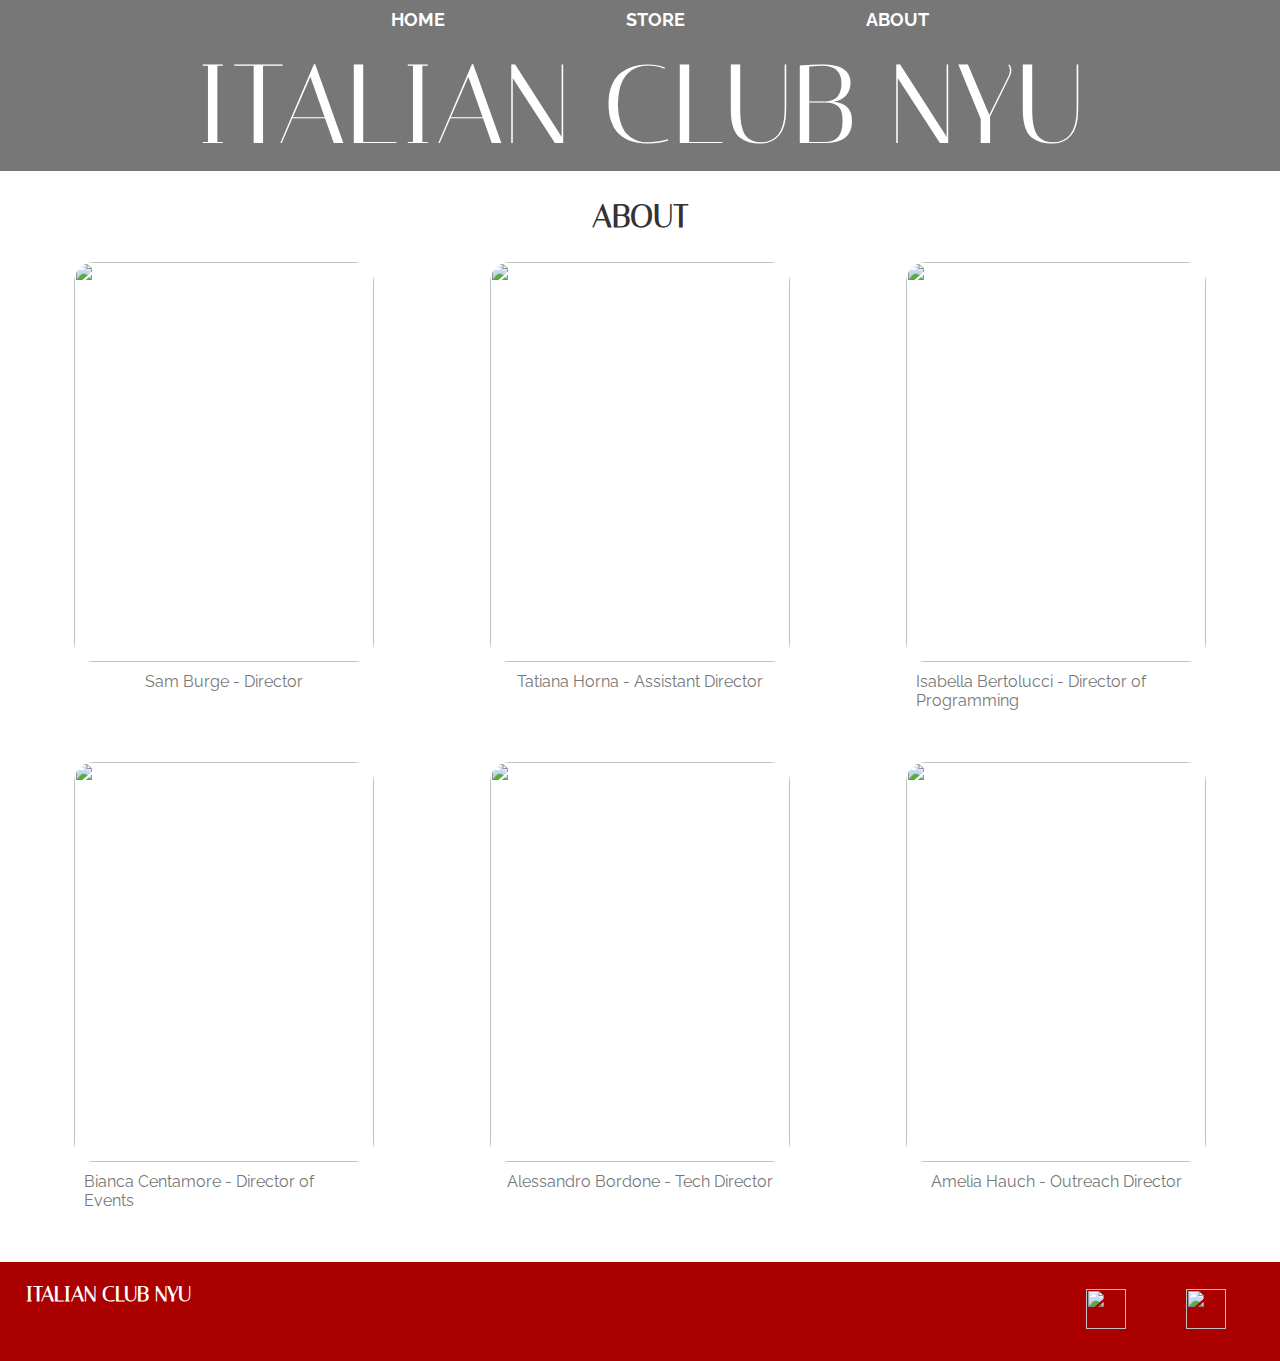
==== about.html @ 3bb6cf0e "Add files via upload" ====
<!DOCTYPE html>
<html>
    <head>
        <title>Italian Club @ NYU</title>
        <meta name = "description" content="This is the description">
        <link rel="stylesheet" href="styles.css" />
    </head>
<body>
    <header class="main-header">
        <nav class="nav main-nav">
            <ul>
                <li class="first"><a href="index.html">HOME</a></li>
                <li class="second"><a href="store.html">STORE</a></li>
                <li class="third"><a href="about.html">ABOUT</a></li>
            </ul>
        </nav>
        <h1 class="main-name main-name-large">ITALIAN CLUB NYU</h1>
    </header>
    <section class="content-section container">
        <h2 class="section-header">ABOUT</h2>
        <div class="rowabout">
            <div class="photo-name">
                <div class="introphoto">
                    <img href = "Images/Samburge.png" src = "Images/Samburge.png" height="400" width="300">
                </div>
                <div class="introname">
                <a>Sam Burge - Director</a>
                </div>
            </div>
            <div class="middle">

            </div>
            <div class="photo-name">
                <div class="introphoto">
                    <img href = "Images/tatiana.png" src = "Images/tatiana.png" height="400" width="300">
                </div>
                <div class="introname">
                <a>Tatiana Horna - Assistant Director</a>
                </div>
            </div>
            <div class="middle">

            </div>
            <div class="photo-name">
                <div class="introphoto">
                    <img href = "Images/Isa.png" src = "Images/Isa.png" height="400" width="300">
                </div>
                <div class="introname">
                <a>Isabella Bertolucci - Director of Programming</a>
                </div>
                
            </div>
        </div>
        <div class="row-divider">

        </div>
        <div class="rowabout">
            <div class="photo-name">
                <div class="introphoto">
                    <img href = "Images/Bianca.png" src = "Images/Bianca.png" height="400" width="300">
                </div>
                <div class="introname">
                <a>Bianca Centamore - Director of Events</a>
                </div>
            </div>
            <div class="middle">

            </div>
            <div class="photo-name">
                <div class="introphoto">
                    <img href = "Images/Alessandro.png" src = "Images/Alessandro.png" height="400" width="300">
                </div>
                <div class="introname">
                <a>Alessandro Bordone - Tech Director</a>
                </div>
            </div>
            <div class="middle">

            </div>
            <div class="photo-name">
                <div class="introphoto">
                    <img href = "Images/Amelia.png" src = "Images/Amelia.png" height="400" width="300">
                </div>
                <div class="introname">
                <a>Amelia Hauch - Outreach Director</a>
                </div>
                
            </div>
        </div>
    </section>
<footer class="main-nav main-footer">
    <div>
        <div class="container main-footer-container">
        <h3 class="footer-text">
            ITALIAN CLUB NYU
        </h3>
        <ul class="nav footer-nav">
            <li><a href="https://www.instagram.com/italianclubnyu/" target="_blank"><img src="Images/instawhite.png"></a></li>
            <li><a href="https://engage.nyu.edu/organization/italian-club-at-nyu" target="_blank"><img src="Images/Nyu-Logo-PNG-Image.png"></a></li>
        </ul>
    </div>
    </div>
</footer>
</body>
</html>
---- styles.css ----
@import url('https://fonts.googleapis.com/css2?family=Raleway:ital,wght@0,100..900;1,100..900&display=swap');
@import url('https://fonts.googleapis.com/css2?family=Italiana&family=Raleway:ital,wght@0,100..900;1,100..900&display=swap');
*{
    box-sizing: border-box;
    font-family: Raleway;
    color: #777
}

html, body{
    margin: 0;
    padding: 0;
}
.nav ul{
    margin:0;

}
.nav li{
    display: inline;
}

.nav a{
    display: inline-block;
    padding-top: .5em;
    padding-bottom: .5em;
    padding-left: 5em;
    padding-right: 5em;
    color: white;
    font-weight: 700;
    text-decoration: none;
}
.main-nav{
    text-align: center;
    font-size: 1.1em;
    font-weight: lighter;
    /*border-bottom: 1px solid rgba(255,255,255,.3);*/
}
.main-nav a:hover{
    background-color: rgba(255,255,255,.5);
}
.main-nav li{
    padding: 0
}
.main-name{
    text-align: center;
    margin: 0;
    font-size: 5em;
    color: white;
    font-family: "Italiana";
    font-weight: normal;
}
.main-name-large{
    font-size:7em;
}
.first a:hover{
    background-color: rgba(0,255,0,.5);
}
.second a:hover{
    background-color: rgba(255,255,255,.5);
}
.third a:hover{
    background-color: rgba(255,0,0,.5);;
}
.main-header{
    background-image: url(Images/italy-skyline-illustration-png-2385.png);
    background-size: 600px;
    background-color:#777;
    background-blend-mode: multiply;
}
.content-section{
    margin: 1em;
}
.container{
    margin: 0 auto;
    padding: 0 1.5em;
}
.section-header{
    font-family: "Italiana";
    color: #333;
    text-align: center;
    font-size: 2em;
}
.main-footer{
    background-color: rgb(170, 0, 0);
    color: white;
    margin-top: 100px;
    bottom: 0;
    width: 100%;
}
.footer-text{
    font-family: "Italiana";
    color: white;
    text-align: left;
}
.main-footer-container{
    display: flex;
}
.main-footer-container ul{
    flex-grow: 1;
    text-align: end;
    
}
.footer-nav li{
    padding: 1em;
}
.footer-nav a{
    padding-left:10px;
    padding-right:10px;
    padding-top: 10px;
    padding-bottom: 10px;
}
.footer-nav img{
    height: 40px;
    width: 40px;
}

.row{
    display:flex;
    flex-direction: row;
    height: 150px;
    align-items: center;
    justify-content: baseline;
}
.btn{
    display: flex;
    color: white;
    justify-content: center;
    align-content: center;
    cursor: pointer;
    transition: background-color 0.2s ease-in;

}
.btn:hover{
    background-color: #a70000;
}
.divider{
    display:flex;
    height:1px;
    background-color: black;
}
.date{
    display:flex;
    margin-left: 50px;
    margin-right: 30px;
    color:rgb(170, 0, 0);
    font-weight: bold;
    width: 120px;
}
.event-name{
    display:flex;
    color:rgb(170, 0, 0);
    font-weight: bold;
    align-items: center;
}
.middle{
    display:flex;
    flex-grow: 3;
}
.event-location{
    display:flex;
    color:rgb(170, 0, 0);
    font-weight: normal;
    width: 300px;

}
.event-button{
    align-items: center;
    font-weight: normal;
    width: 120px;
    height:70px;
    margin-right: 10px;

}
.event-button a{
    color: white;
}
.tour-row:last-child{
    border-bottom: none;
}
.tour-row a{
    display: block;
    text-decoration: none;
}
.tour-row li{
    list-style: none;
}
.tour-item{
    display: inline-block;
    justify-content: center;
    margin: 5% 2px 5% 2px;
}
.tour-date{
    color:rgb(170, 0, 0);
    font-weight: bold;
    margin: 5% 2px 5% 2px;
}
.tour-location{
    font-weight: bold;
    color: #777;
    margin-right: 10px;

}
.event-button{
    align-self: stretch;
    font-weight: 800;
    color: #777;
    background-color: rgba(170, 0, 0, .5);
    border: #333;
    border-radius: 15px;
}
.rowabout{
    display: flex;
    flex-direction: row;
    height:400px;
    padding-right: 50px;
    padding-left: 50px;
}
.photo-name{
    display: flex;
    flex-direction: column;
    width: 300px;
}
.introphoto{
    display:flex; 
    height: auto;
}
.introphoto img{
    object-fit: fill;
    border-radius: 20px;
    
}

.introname{
    justify-content: center;
    display:flex;
    padding: 10px;
}
.row-divider{
    height: 100px;
}
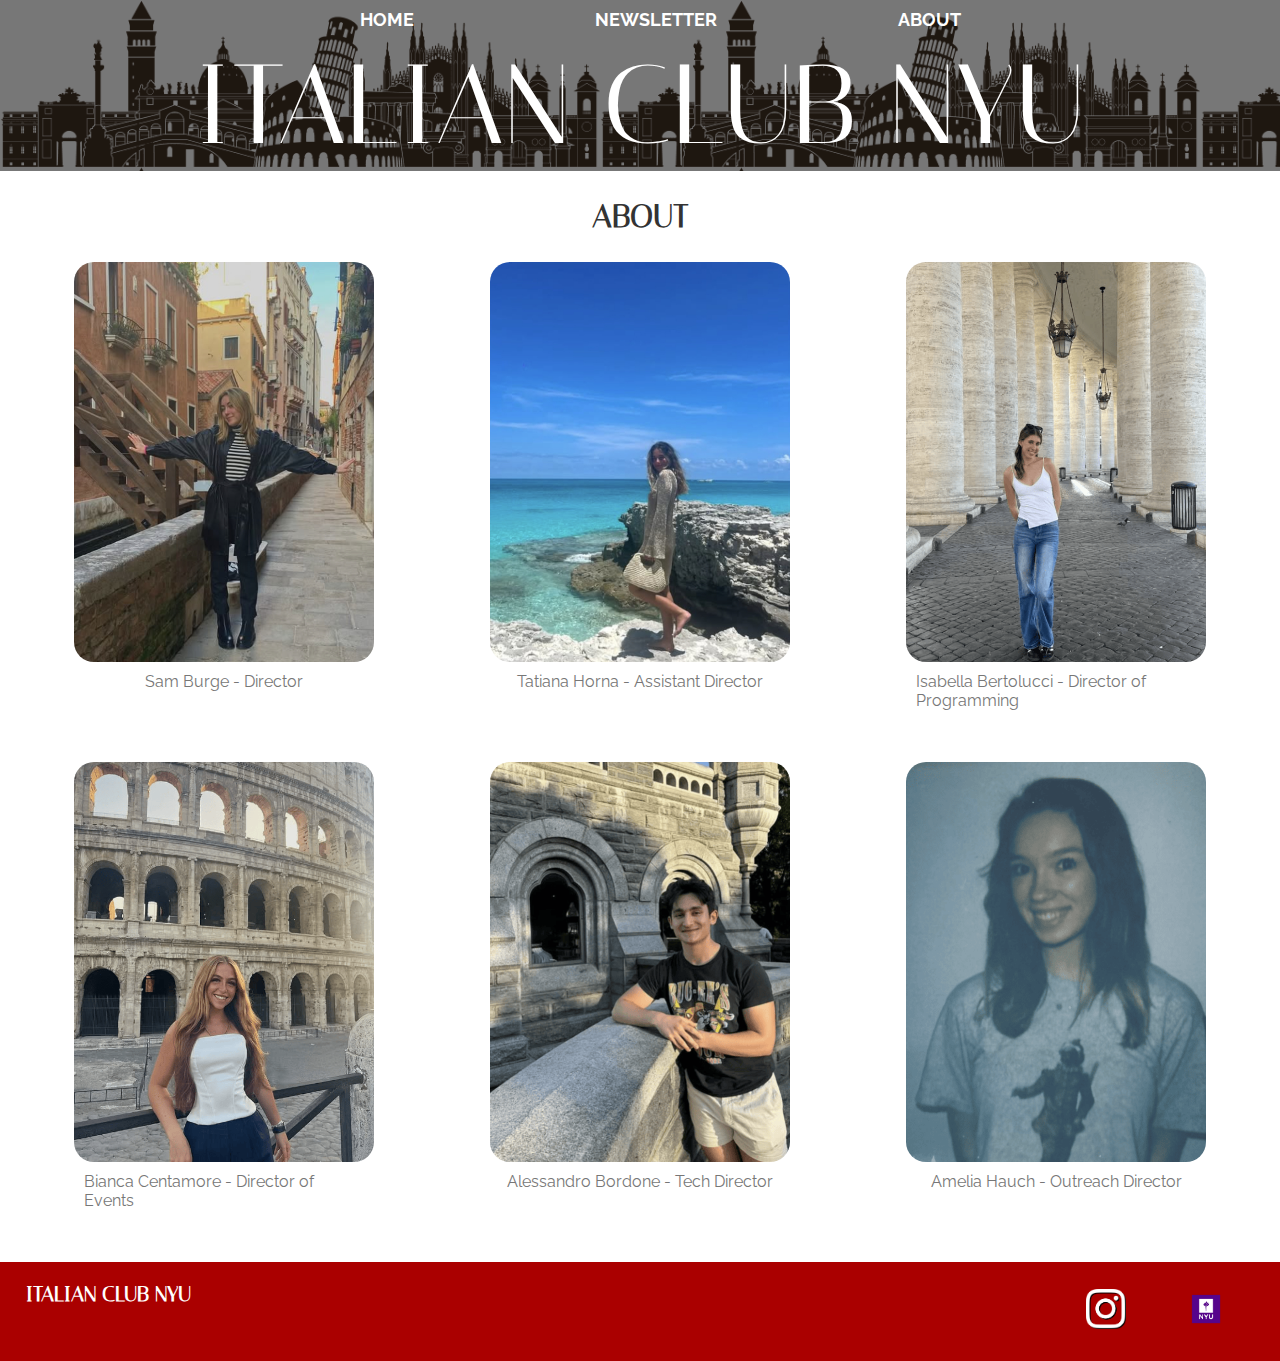
==== commit bae8d108: "change in name" ====
--- a/about.html
+++ b/about.html
@@ -10,7 +10,7 @@
         <nav class="nav main-nav">
             <ul>
                 <li class="first"><a href="index.html">HOME</a></li>
-                <li class="second"><a href="store.html">STORE</a></li>
+                <li class="second"><a href="store.html">NEWSLETTER</a></li>
                 <li class="third"><a href="about.html">ABOUT</a></li>
             </ul>
         </nav>
--- a/styles.css
+++ b/styles.css
@@ -226,7 +226,11 @@
 .introphoto img{
     object-fit: fill;
     border-radius: 20px;
+    transform: transform .3s ease;
     
+}
+.introphoto img:hover{
+        transform: scale(1.2); /* Increase the scale to make the image larger */
 }
 
 .introname{
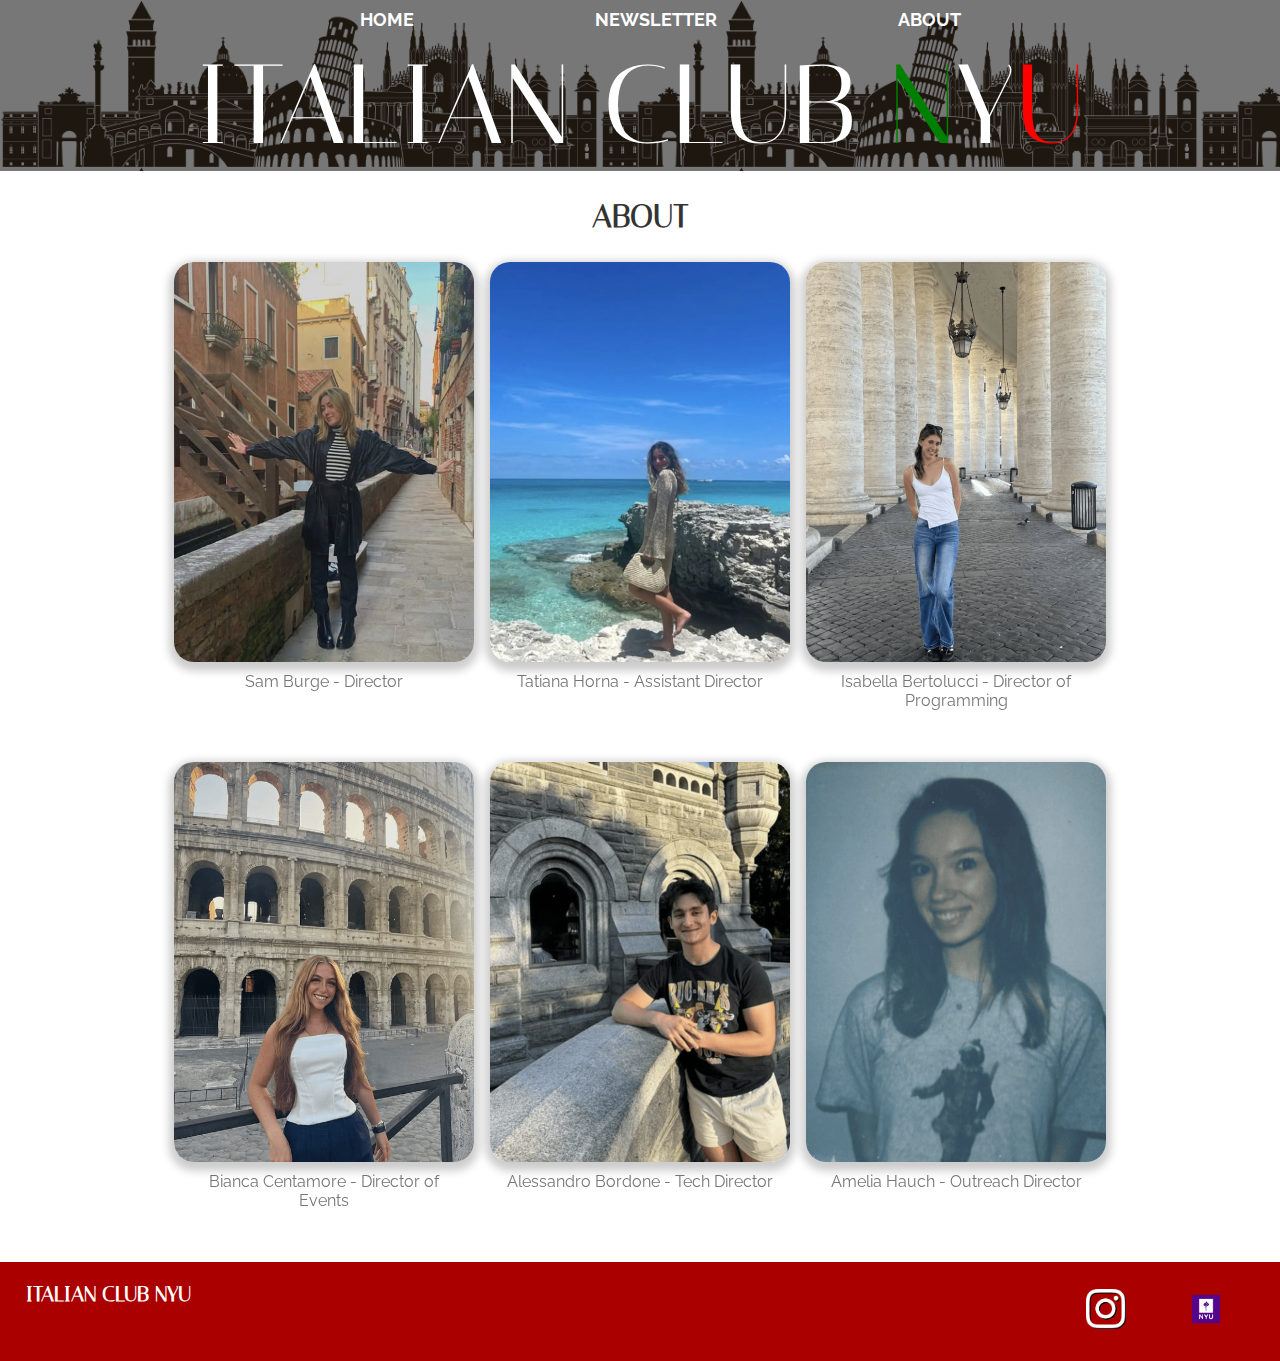
==== commit faff3373: "made a bunch of edits, especially to the about" ====
--- a/about.html
+++ b/about.html
@@ -14,15 +14,21 @@
                 <li class="third"><a href="about.html">ABOUT</a></li>
             </ul>
         </nav>
-        <h1 class="main-name main-name-large">ITALIAN CLUB NYU</h1>
+        <h1 class="main-name main-name-large">ITALIAN CLUB <a class="green">N</a><a class="white">Y</a><a class="red">U</a><h1>
     </header>
     <section class="content-section container">
         <h2 class="section-header">ABOUT</h2>
         <div class="rowabout">
             <div class="photo-name">
-                <div class="introphoto">
-                    <img href = "Images/Samburge.png" src = "Images/Samburge.png" height="400" width="300">
-                </div>
+                    <div class = "introphoto-outer">
+                    <div class= "introphoto">
+                        <img href = "Images/Samburge.png" src = "Images/Samburge.png" height="400" width="300">
+                    </div>
+                    <div class="introphoto-back">
+                        <img href = "Images/card.jpeg" src = "Images/card.jpeg" height="400" width="300">
+                    </div>
+                
+                    </div>
                 <div class="introname">
                 <a>Sam Burge - Director</a>
                 </div>
@@ -31,10 +37,15 @@
 
             </div>
             <div class="photo-name">
+                <div class="introphoto-outer">
                 <div class="introphoto">
                     <img href = "Images/tatiana.png" src = "Images/tatiana.png" height="400" width="300">
                 </div>
-                <div class="introname">
+                <div class="introphoto-back">
+                    <img href = "Images/card.jpeg" src = "Images/card.jpeg" height="400" width="300">
+                </div>
+            </div>
+            <div class="introname">
                 <a>Tatiana Horna - Assistant Director</a>
                 </div>
             </div>
@@ -42,13 +53,17 @@
 
             </div>
             <div class="photo-name">
+                <div class="introphoto-outer">
                 <div class="introphoto">
                     <img href = "Images/Isa.png" src = "Images/Isa.png" height="400" width="300">
                 </div>
-                <div class="introname">
+                <div class="introphoto-back">
+                    <img href = "Images/card.jpeg" src = "Images/card.jpeg" height="400" width="300">
+                </div>
+            </div>
+            <div class="introname">
                 <a>Isabella Bertolucci - Director of Programming</a>
                 </div>
-                
             </div>
         </div>
         <div class="row-divider">
@@ -56,10 +71,15 @@
         </div>
         <div class="rowabout">
             <div class="photo-name">
+                <div class="introphoto-outer">
                 <div class="introphoto">
                     <img href = "Images/Bianca.png" src = "Images/Bianca.png" height="400" width="300">
                 </div>
-                <div class="introname">
+                <div class="introphoto-back">
+                    <img href = "Images/card.jpeg" src = "Images/card.jpeg" height="400" width="300">
+                </div>
+            </div>
+            <div class="introname">
                 <a>Bianca Centamore - Director of Events</a>
                 </div>
             </div>
@@ -67,9 +87,14 @@
 
             </div>
             <div class="photo-name">
+                <div class="introphoto-outer">
                 <div class="introphoto">
                     <img href = "Images/Alessandro.png" src = "Images/Alessandro.png" height="400" width="300">
                 </div>
+                <div class="introphoto-back">
+                    <img href = "Images/card.jpeg" src = "Images/card.jpeg" height="400" width="300">
+                </div>
+            </div>
                 <div class="introname">
                 <a>Alessandro Bordone - Tech Director</a>
                 </div>
@@ -78,9 +103,14 @@
 
             </div>
             <div class="photo-name">
+                <div class="introphoto-outer">
                 <div class="introphoto">
                     <img href = "Images/Amelia.png" src = "Images/Amelia.png" height="400" width="300">
                 </div>
+                <div class="introphoto-back">
+                    <img href = "Images/card.jpeg" src = "Images/card.jpeg" height="400" width="300">
+                </div>
+            </div>
                 <div class="introname">
                 <a>Amelia Hauch - Outreach Director</a>
                 </div>
--- a/styles.css
+++ b/styles.css
@@ -34,9 +34,7 @@
     font-weight: lighter;
     /*border-bottom: 1px solid rgba(255,255,255,.3);*/
 }
-.main-nav a:hover{
-    background-color: rgba(255,255,255,.5);
-}
+
 .main-nav li{
     padding: 0
 }
@@ -50,6 +48,27 @@
 }
 .main-name-large{
     font-size:7em;
+}
+.green{
+    color: green;
+    font-family: "Italiana";
+}
+.red{
+    color:red;
+    font-family: "Italiana";
+}
+.white{
+    color:white;
+    font-family: "Italiana";
+}
+.first a{
+    transition: background-color .3s ease;
+}
+.second a{
+    transition: background-color .3s ease;
+}
+.third a{
+    transition: background-color .3s ease;
 }
 .first a:hover{
     background-color: rgba(0,255,0,.5);
@@ -72,6 +91,7 @@
 .container{
     margin: 0 auto;
     padding: 0 1.5em;
+    
 }
 .section-header{
     font-family: "Italiana";
@@ -211,32 +231,61 @@
     display: flex;
     flex-direction: row;
     height:400px;
-    padding-right: 50px;
-    padding-left: 50px;
+    padding-right: 150px;
+    padding-left: 150px;
+    transition: background-color .3s ease;
 }
 .photo-name{
-    display: flex;
-    flex-direction: column;
+    background-color: transparent;
     width: 300px;
-}
-.introphoto{
-    display:flex; 
-    height: auto;
-}
+    height: 400px;
+    perspective: 1000px;
+}
+.introphoto-outer{
+    position: relative;
+    width: 100%;
+    height: 100%;
+    transition: transform 0.6s ease, scale .3s ease;
+    transform-style: preserve-3d;
+}
+.photo-name:hover .introphoto-outer{
+    transform: rotateY(180deg) scale(1.3);
+}
+.introphoto, .introphoto-back{
+position: absolute;
+  width: 100%;
+  height: 100%;
+  backface-visibility: hidden;
+}
+
+
 .introphoto img{
     object-fit: fill;
     border-radius: 20px;
-    transform: transform .3s ease;
-    
-}
-.introphoto img:hover{
-        transform: scale(1.2); /* Increase the scale to make the image larger */
+    box-shadow: 0 4px 8px 5px rgba(0,0,0,0.2);
+}
+.introphoto-back{
+    width: 300px;
+    background-color: white;
+  color: white;
+  border-radius: 20px;
+  transform: rotateY(180deg);
+  box-shadow: 0 4px 8px 0 rgba(0,0,0,0.2);
+}
+.introphoto-back img{
+    opacity: .3;   
 }
 
 .introname{
+    align-items: center;
     justify-content: center;
     display:flex;
     padding: 10px;
+}
+.introname a{
+    justify-content: center;
+    align-items: center;
+    text-align: center;
 }
 .row-divider{
     height: 100px;
